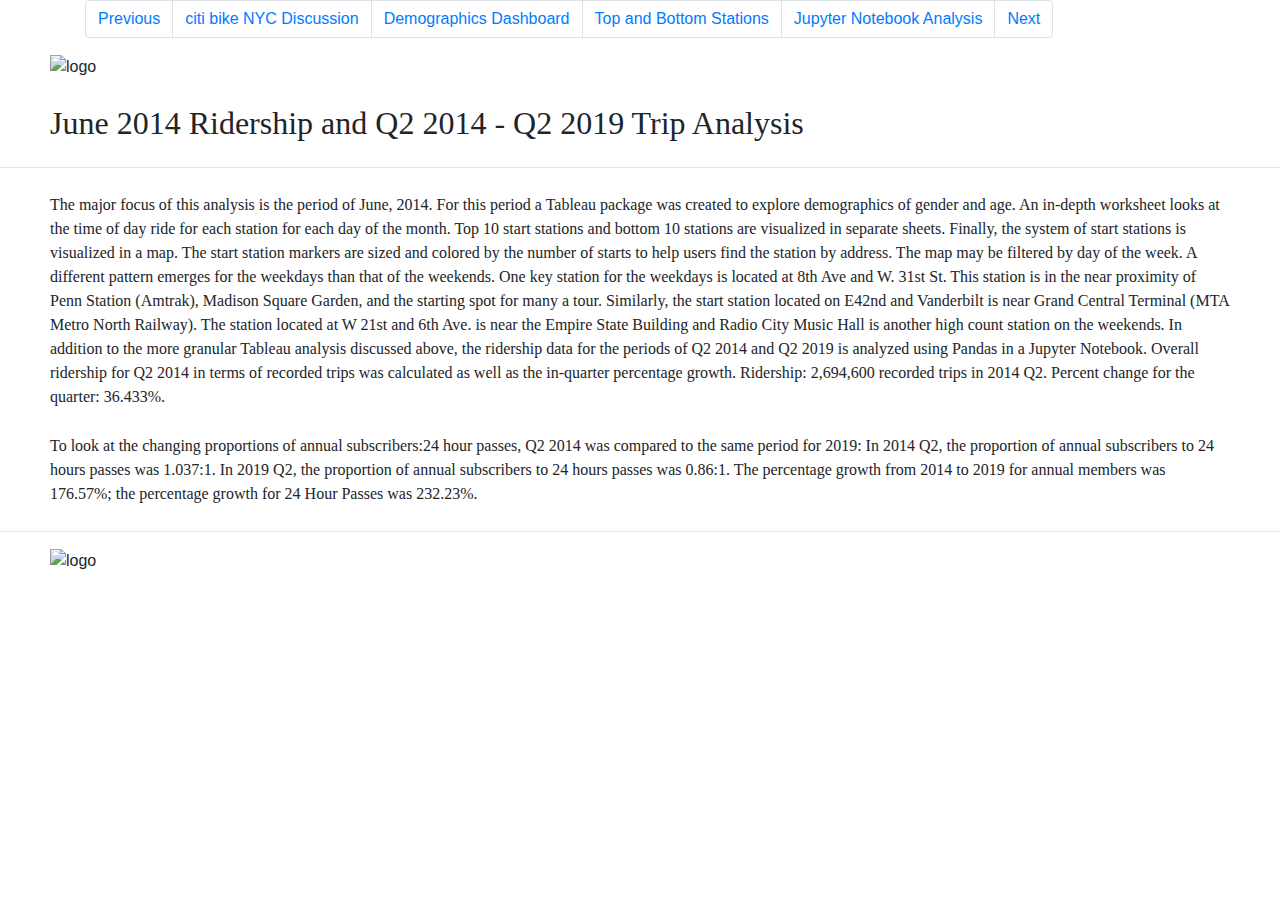
==== index.html @ 8780e866 "Add files via upload" ====
<!DOCTYPE html>

<html lang=“en”>

    <head>
    <!-- <script type="text/javascript" src="http://public.tableausoftware.com/javascripts/api/tableau_v8.js"></script>  
    <script type="text/javascript" src="http://localhost:85/javascripts/api/tableau_v8.js"></script> -->

    <title>Unlock N.Y.C. with citi bike!!</title><meta charset="utf-8">
  <meta name="viewport" content="width=device-width, initial-scale=1">
  <link rel="stylesheet" href="https://maxcdn.bootstrapcdn.com/bootstrap/4.3.1/css/bootstrap.min.css">
  <script src="https://ajax.googleapis.com/ajax/libs/jquery/3.4.1/jquery.min.js"></script>
  <script src="https://cdnjs.cloudflare.com/ajax/libs/popper.js/1.14.7/umd/popper.min.js"></script>
  <script src="https://maxcdn.bootstrapcdn.com/bootstrap/4.3.1/js/bootstrap.min.js"></script>
 
    </head>
    <style>

            </style>
        <body>
                <div class="container">
                <ul class="pagination">
                        <li class="page-item"><a class="page-link" href="/Users/rebeccajbooth/Downloads/Q2_2014_Ridership_Analysis.slides.html">Previous</a></li>
                        <li class="page-item"><a class="page-link" href="/Users/rebeccajbooth/Documents/tableaunycbike/index (original).html">citi bike NYC Discussion</a></li>
                        <li class="page-item"><a class="page-link" href="/Users/rebeccajbooth/Documents/tableaunycbike/demographics.html">Demographics Dashboard</a></li>
                        <li class="page-item"><a class="page-link" href="/Users/rebeccajbooth/Documents/tableaunycbike/Top_Bottom_Stns.html">Top and Bottom Stations</a></li>
                        <li class="page-item"><a class="page-link" href="/Users/rebeccajbooth/Downloads/Q2_2014_Ridership_Analysis.html">Jupyter Notebook Analysis</a></li>
                        <li class="page-item"><a class="page-link" href="/Users/rebeccajbooth/Documents/tableaunycbike/index (original).html">Next</a></li>
                      </ul>
                    </div>

                    <div class="analysis">
                        <img src="/Users/rebeccajbooth/Documents/tableaunycbike/images/Citibike_logo.jpg" alt="logo" hspace="50" />

                        <h2 style="font-family:overpass; margin: 25px 50px;"> June 2014 Ridership and Q2 2014 - Q2 2019 Trip Analysis</h2>
                    </div>
                    <div>
                        <hr>
                            <p style="font-family:overpass; margin: 25px 50px;">The major focus of this analysis is the period of June, 2014. For this period a Tableau package was created to explore demographics of gender and age. An in-depth worksheet looks at the time of day ride for each station for each day of the month. Top 10 start stations and bottom 10 stations are visualized in separate sheets. Finally, the system of start stations is visualized in a map. The start station markers are sized and colored by the number of starts to help users find the station by address. The map may be filtered by day of the week. A different pattern emerges for the weekdays than that of the weekends. One key station for the weekdays is located at 8th Ave and W. 31st St. This station is in the near proximity of Penn Station (Amtrak), Madison Square Garden, and the starting spot for many a tour. Similarly, the start station located on E42nd and Vanderbilt is near Grand Central Terminal (MTA Metro North Railway).
        
                      The station located at W 21st and 6th Ave. is near the Empire State Building and Radio City Music Hall is another high count station on the weekends.
                      
                      In addition to the more granular Tableau analysis discussed above, the ridership data for the periods of Q2 2014 and Q2 2019 is analyzed using Pandas in a Jupyter Notebook. Overall ridership for Q2 2014 in terms of recorded trips was calculated as well as the in-quarter percentage growth.
                      
                      Ridership: 2,694,600 recorded trips in 2014 Q2. Percent change for the quarter: 36.433%.</p>
                      
                      <p style="font-family:overpass; margin: 25px 50px;">To look at the changing proportions of annual subscribers:24 hour passes, Q2 2014 was compared to the same
                      period for 2019: In 2014 Q2, the proportion of annual subscribers to 24 hours passes was 1.037:1. In 2019 Q2, the proportion of annual subscribers to 24 hours passes was 0.86:1.
                      
                      The percentage growth from 2014 to 2019 for annual members was 176.57%; the percentage growth for 24 Hour Passes was 232.23%.</p>
                      
                      </div>
                      <hr>
  
                            <div><img src="/Users/rebeccajbooth/Documents/tableaunycbike/citi-bike-meet-the-bike-750x732.jpg" alt="logo" hspace="50" /></div> 


        </body>

</html>
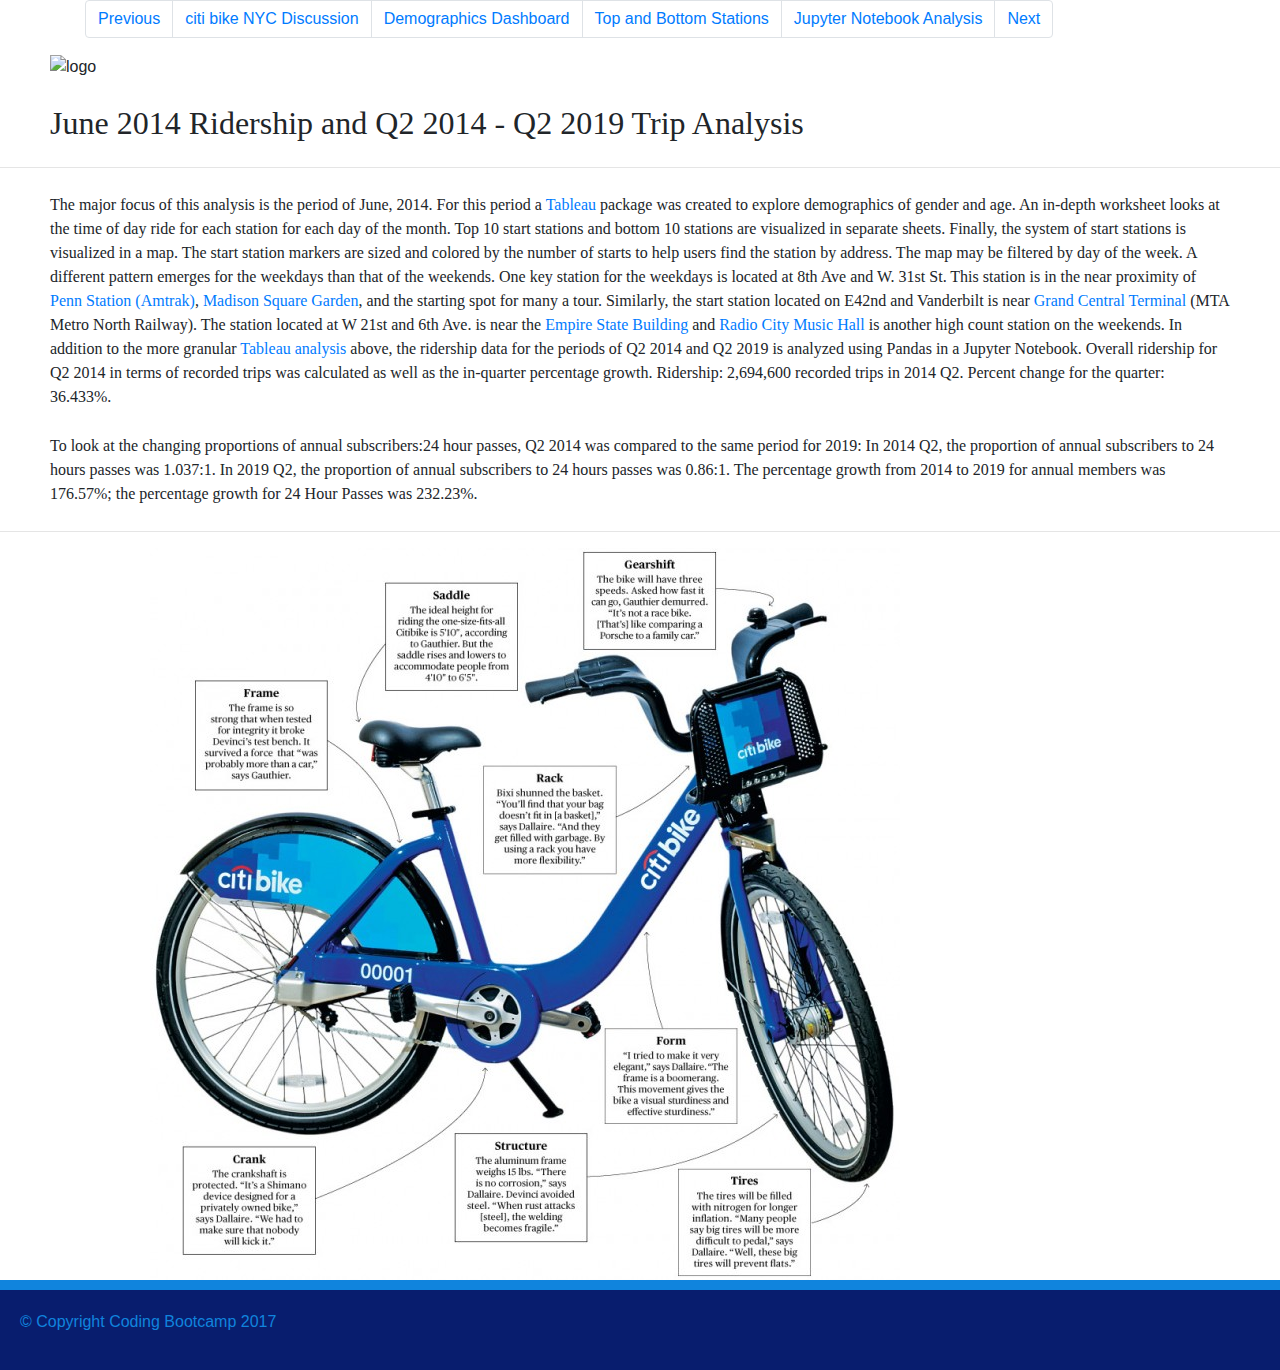
==== commit ef5c62b3: "cleaned up versions." ====
--- a/index.html
+++ b/index.html
@@ -20,27 +20,27 @@
         <body>
                 <div class="container">
                 <ul class="pagination">
-                        <li class="page-item"><a class="page-link" href="/Users/rebeccajbooth/Downloads/Q2_2014_Ridership_Analysis.slides.html">Previous</a></li>
-                        <li class="page-item"><a class="page-link" href="/Users/rebeccajbooth/Documents/tableaunycbike/index (original).html">citi bike NYC Discussion</a></li>
-                        <li class="page-item"><a class="page-link" href="/Users/rebeccajbooth/Documents/tableaunycbike/demographics.html">Demographics Dashboard</a></li>
-                        <li class="page-item"><a class="page-link" href="/Users/rebeccajbooth/Documents/tableaunycbike/Top_Bottom_Stns.html">Top and Bottom Stations</a></li>
-                        <li class="page-item"><a class="page-link" href="/Users/rebeccajbooth/Downloads/Q2_2014_Ridership_Analysis.html">Jupyter Notebook Analysis</a></li>
-                        <li class="page-item"><a class="page-link" href="/Users/rebeccajbooth/Documents/tableaunycbike/index (original).html">Next</a></li>
+                        <li class="page-item"><a class="page-link" href="Q2_2014_Ridership_Analysis.slides.html">Previous</a></li>
+                        <li class="page-item"><a class="page-link" href="index.html">citi bike NYC Discussion</a></li>
+                        <li class="page-item"><a class="page-link" href="demographics.html">Demographics Dashboard</a></li>
+                        <li class="page-item"><a class="page-link" href="Top_Bottom_Stns.html">Top and Bottom Stations</a></li>
+                        <li class="page-item"><a class="page-link" href="Q2_2014_Ridership_Analysis.html">Jupyter Notebook Analysis</a></li>
+                        <li class="page-item"><a class="page-link" href="index.html">Next</a></li>
                       </ul>
                     </div>
 
                     <div class="analysis">
-                        <img src="/Users/rebeccajbooth/Documents/tableaunycbike/images/Citibike_logo.jpg" alt="logo" hspace="50" />
+                        <img src="images/Citibike_logo.jpg" alt="logo" hspace="50" />
 
                         <h2 style="font-family:overpass; margin: 25px 50px;"> June 2014 Ridership and Q2 2014 - Q2 2019 Trip Analysis</h2>
                     </div>
                     <div>
                         <hr>
-                            <p style="font-family:overpass; margin: 25px 50px;">The major focus of this analysis is the period of June, 2014. For this period a Tableau package was created to explore demographics of gender and age. An in-depth worksheet looks at the time of day ride for each station for each day of the month. Top 10 start stations and bottom 10 stations are visualized in separate sheets. Finally, the system of start stations is visualized in a map. The start station markers are sized and colored by the number of starts to help users find the station by address. The map may be filtered by day of the week. A different pattern emerges for the weekdays than that of the weekends. One key station for the weekdays is located at 8th Ave and W. 31st St. This station is in the near proximity of Penn Station (Amtrak), Madison Square Garden, and the starting spot for many a tour. Similarly, the start station located on E42nd and Vanderbilt is near Grand Central Terminal (MTA Metro North Railway).
-        
-                      The station located at W 21st and 6th Ave. is near the Empire State Building and Radio City Music Hall is another high count station on the weekends.
+                            <p style="font-family:overpass; margin: 25px 50px;">The major focus of this analysis is the period of June, 2014. For this period a <a href="https://public.tableau.com/shared/KJNPSCJTZ?:display_count=yes&:origin=viz_share_link"> Tableau</a> package was created to explore demographics of gender and age. An in-depth worksheet looks at the time of day ride for each station for each day of the month. Top 10 start stations and bottom 10 stations are visualized in separate sheets. Finally, the system of start stations is visualized in a map. The start station markers are sized and colored by the number of starts to help users find the station by address. The map may be filtered by day of the week. A different pattern emerges for the weekdays than that of the weekends. One key station for the weekdays is located at 8th Ave and W. 31st St. This station is in the near proximity of <a href="https://www.amtrak.com/stations/nyp">Penn Station (Amtrak)</a>, <a href="https://www.msg.com/madison-square-garden">Madison Square Garden</a>, and the starting spot for many a tour. Similarly, the start station located on E42nd and Vanderbilt is near <a href="https://www.grandcentralterminal.com/">Grand Central Terminal</a> (MTA Metro North Railway).
+        </a>
+                      The station located at W 21st and 6th Ave. is near the <a href="https://www.esbnyc.com/">Empire State Building</a> and <a href="http://www.radiocity.com">Radio City Music Hall</a> is another high count station on the weekends.
                       
-                      In addition to the more granular Tableau analysis discussed above, the ridership data for the periods of Q2 2014 and Q2 2019 is analyzed using Pandas in a Jupyter Notebook. Overall ridership for Q2 2014 in terms of recorded trips was calculated as well as the in-quarter percentage growth.
+                      In addition to the more granular <a href="https://public.tableau.com/shared/KJNPSCJTZ?:display_count=yes&:origin=viz_share_link"> Tableau analysis</a> above, the ridership data for the periods of Q2 2014 and Q2 2019 is analyzed using Pandas in a Jupyter Notebook. Overall ridership for Q2 2014 in terms of recorded trips was calculated as well as the in-quarter percentage growth.
                       
                       Ridership: 2,694,600 recorded trips in 2014 Q2. Percent change for the quarter: 36.433%.</p>
                       
@@ -52,9 +52,13 @@
                       </div>
                       <hr>
   
-                            <div><img src="/Users/rebeccajbooth/Documents/tableaunycbike/citi-bike-meet-the-bike-750x732.jpg" alt="logo" hspace="50" /></div> 
+                            <div><img src="citi-bike-meet-the-bike-750x732.jpg" alt="logo" hspace="150" /></div> 
 
-
+<!-- Footer -->
+          <div style= "background-color:#1084dd; padding:5px;"></div>
+          <div style="background-color:#081d6e; padding:20px;">
+            <p><font color=#1084dd>&#169; Copyright Coding Bootcamp 2017</font> </p>
+          </div>
         </body>
 
 </html>